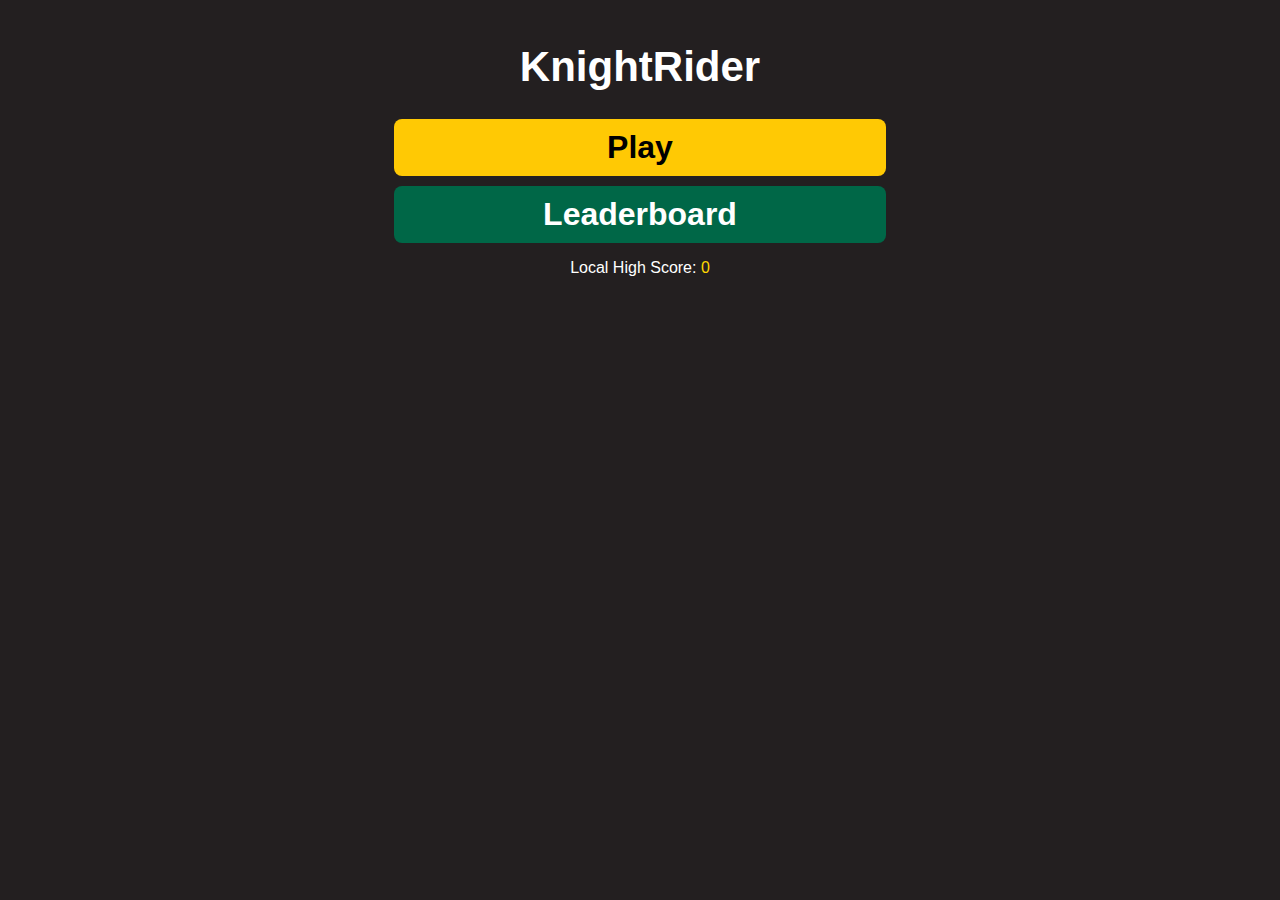
==== frontend/index.html @ b58b04bf "Frontend prelims" ====
<!DOCTYPE html>
<html>
<head>
    <meta charset="utf-8">
    <meta name="viewport" content="width=device-width, initial-scale=1, minimum-scale=1.0, user-scalable=0">
    <title>KnightRider</title>
    <link rel="stylesheet" type="text/css" href="index.css">
</head>
<body>
    <div id="home" class="page active">
        <h1>KnightRider</h1>

        <a class="btn gold" href="#">Play</a>
        <a class="btn" href="#">Leaderboard</a>
        <p>Local High Score: <span>0</span></p>
    </div>
    <div id="game" class="page">
        <h1>Stay on NotRocky</h1>
        <p id="inProgressCaption">We can't use Rocky because our NotLawyers said that was "trademark infringement" or something.</p>
        <div id="elapsed"></div>
    </div>
</body>
<script src="index.js" async></script>
</html>
---- frontend/index.css ----
html {
    background: #231F20;
    color: white;
    font-family: -apple-system, BlinkMacSystemFont, 'Segoe UI', Roboto, Oxygen, Ubuntu, Cantarell, 'Open Sans', 'Helvetica Neue', sans-serif;
}
body {
    margin: auto;
    max-width: 512px;
    text-align: center;
    padding: 15px;
}
h1 {
    font-size: 42px;
}
.gold.gold {
    background-color: #ffc904;
    color: black;
}
.btn {
    background-color: #006747;
    color: white;
    font-size: 32px;
    font-weight: bold;
    padding: 10px;
    border-radius: 8px;
    width: auto;
    text-decoration: none;
    display: block;
    transition: opacity 0.15s ease-in-out;
    margin: 10px;
}
.btn:active {
    opacity: 0.5;
}
.btn:hover {
    opacity: 0.75;
}
span {
    color: gold;
}
.page {
    display: none;
}
.page.active {
    display: block;
}
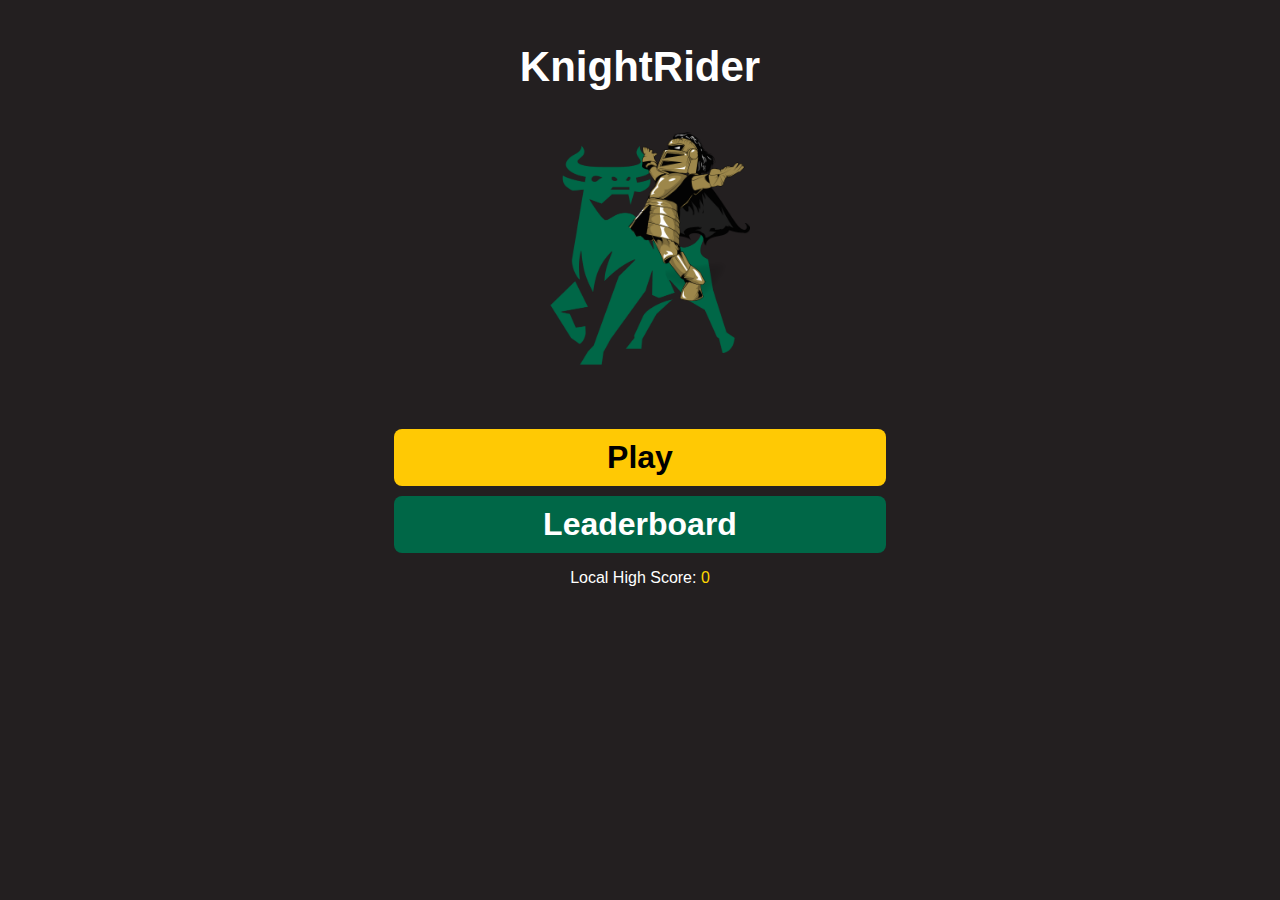
==== commit 3ff55770: "Bull riding UI" ====
--- a/frontend/index.html
+++ b/frontend/index.html
@@ -9,15 +9,27 @@
 <body>
     <div id="home" class="page active">
         <h1>KnightRider</h1>
-
-        <a class="btn gold" href="#">Play</a>
-        <a class="btn" href="#">Leaderboard</a>
+        <div class="space">
+            <img class="img bull" src="img/usf_bull.png">
+            <img class="img knight" src="img/knightro.png">
+        </div>
+        <a class="btn gold toPlay" href="#">Play</a>
+        <a class="btn toScore" href="#">Leaderboard</a>
         <p>Local High Score: <span>0</span></p>
     </div>
     <div id="game" class="page">
         <h1>Stay on NotRocky</h1>
-        <p id="inProgressCaption">We can't use Rocky because our NotLawyers said that was "trademark infringement" or something.</p>
+        <div class="space">
+            <img class="img bull" src="img/usf_bull.png">
+            <img class="img knight" src="img/knightro.png">
+        </div>
+        <p id="inProgressCaption">We can't say it's Rocky because our NotLawyers said that was "trademark infringement" or something.</p>
         <div id="elapsed"></div>
+    </div>
+    <div id="score" class="page">
+        <h1>High Scores</h1>
+        <!-- TODO: Replace with tables. -->
+        <p>none lol</p>
     </div>
 </body>
 <script src="index.js" async></script>
--- a/frontend/index.css
+++ b/frontend/index.css
@@ -43,4 +43,23 @@
 }
 .page.active {
     display: block;
+}
+.space {
+    height: 300px;
+}
+.img {
+    width: 150px;
+    display: block;
+    position: relative;
+    margin-left: auto;
+    margin-right: auto;
+    /* top: 150px; */
+    left: 0;
+}
+.img.bull {
+    transform: translateY(20px);
+    width: 200px;
+}
+.img.knight {
+    transform: translate(35px, -220px);
 }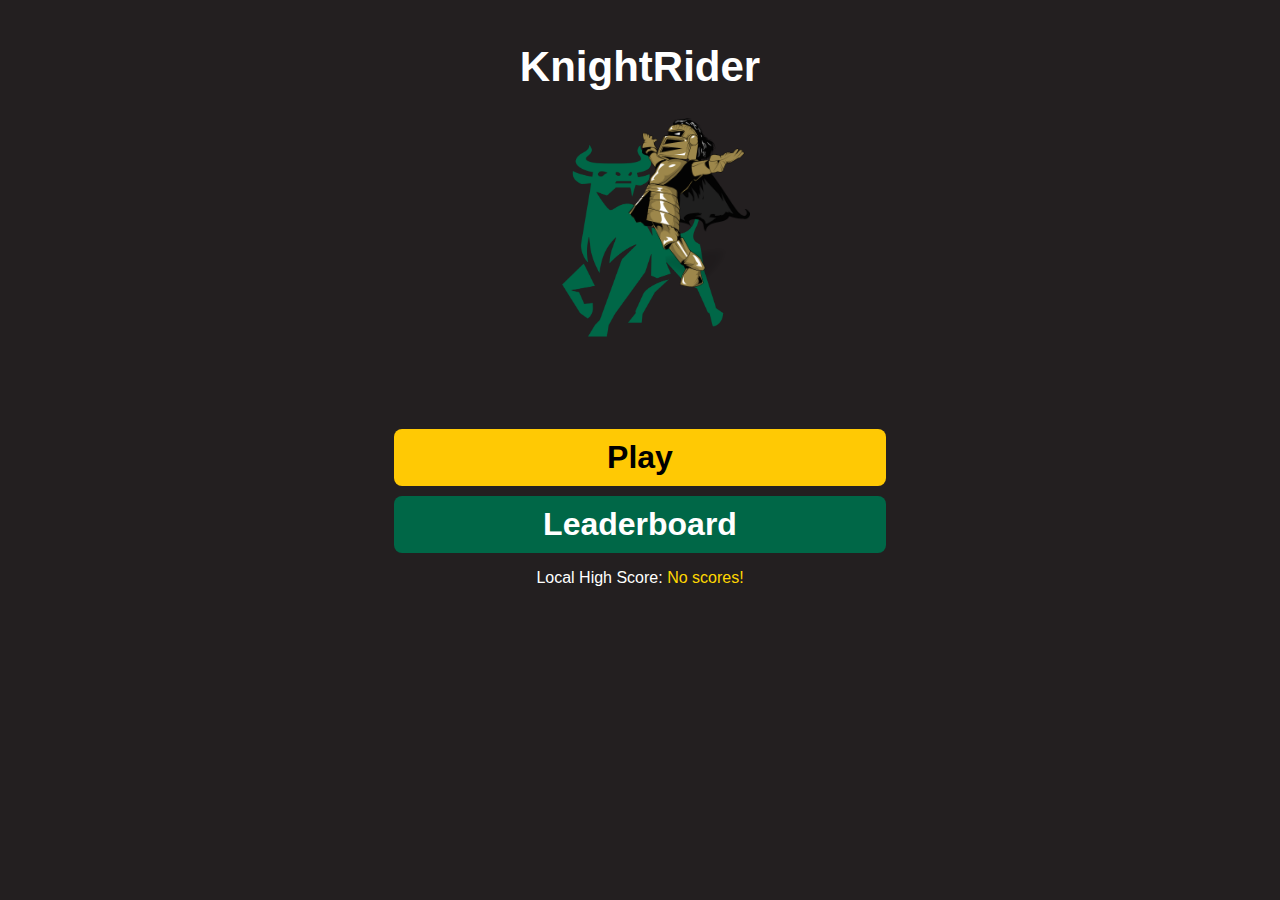
==== commit 94225565: "Game is mostly done." ====
--- a/frontend/index.html
+++ b/frontend/index.html
@@ -15,7 +15,7 @@
         </div>
         <a class="btn gold toPlay" href="#">Play</a>
         <a class="btn toScore" href="#">Leaderboard</a>
-        <p>Local High Score: <span>0</span></p>
+        <p>Local High Score: <span id="hiCount">0 Seconds</span></p>
     </div>
     <div id="game" class="page">
         <h1>Stay on NotRocky</h1>
@@ -23,14 +23,28 @@
             <img class="img bull" src="img/usf_bull.png">
             <img class="img knight" src="img/knightro.png">
         </div>
-        <p id="inProgressCaption">We can't say it's Rocky because our NotLawyers said that was "trademark infringement" or something.</p>
-        <div id="elapsed"></div>
+        <!-- <p id="inProgressCaption">We can't say it's Rocky because our NotLawyers said that was "trademark infringement" or something.</p> -->
+        <div id="elapsed">
+            <p>Time Elapsed</p>
+            <h1 id="counter">0 sec</h1>
+        </div>
     </div>
     <div id="score" class="page">
         <h1>High Scores</h1>
         <!-- TODO: Replace with tables. -->
         <p>none lol</p>
     </div>
+    <div id="fall" class="page">
+        <h1>You fell off!</h1>
+        <div id="elapsed">
+            <p>Time Elapsed</p>
+            <h1 id="counterFin">0 sec</h1>
+        </div>
+        <p id="ranking">Hey, at least you’re better than USF’s football team.</p>
+        <a class="btn gold toSubmit" href="#">Submit</a>
+        <a class="btn toPlay" href="#">Play Again</a>
+        <a class="btn toScore" href="#">Leaderboard</a>
+    </div>
 </body>
 <script src="index.js" async></script>
 </html>--- a/frontend/index.css
+++ b/frontend/index.css
@@ -58,8 +58,11 @@
 }
 .img.bull {
     transform: translateY(20px);
-    width: 200px;
+    width: 175px;
 }
 .img.knight {
-    transform: translate(35px, -220px);
+    transform: translate(35px, -205px);
+}
+#elapsed > h1 {
+    margin: 0;
 }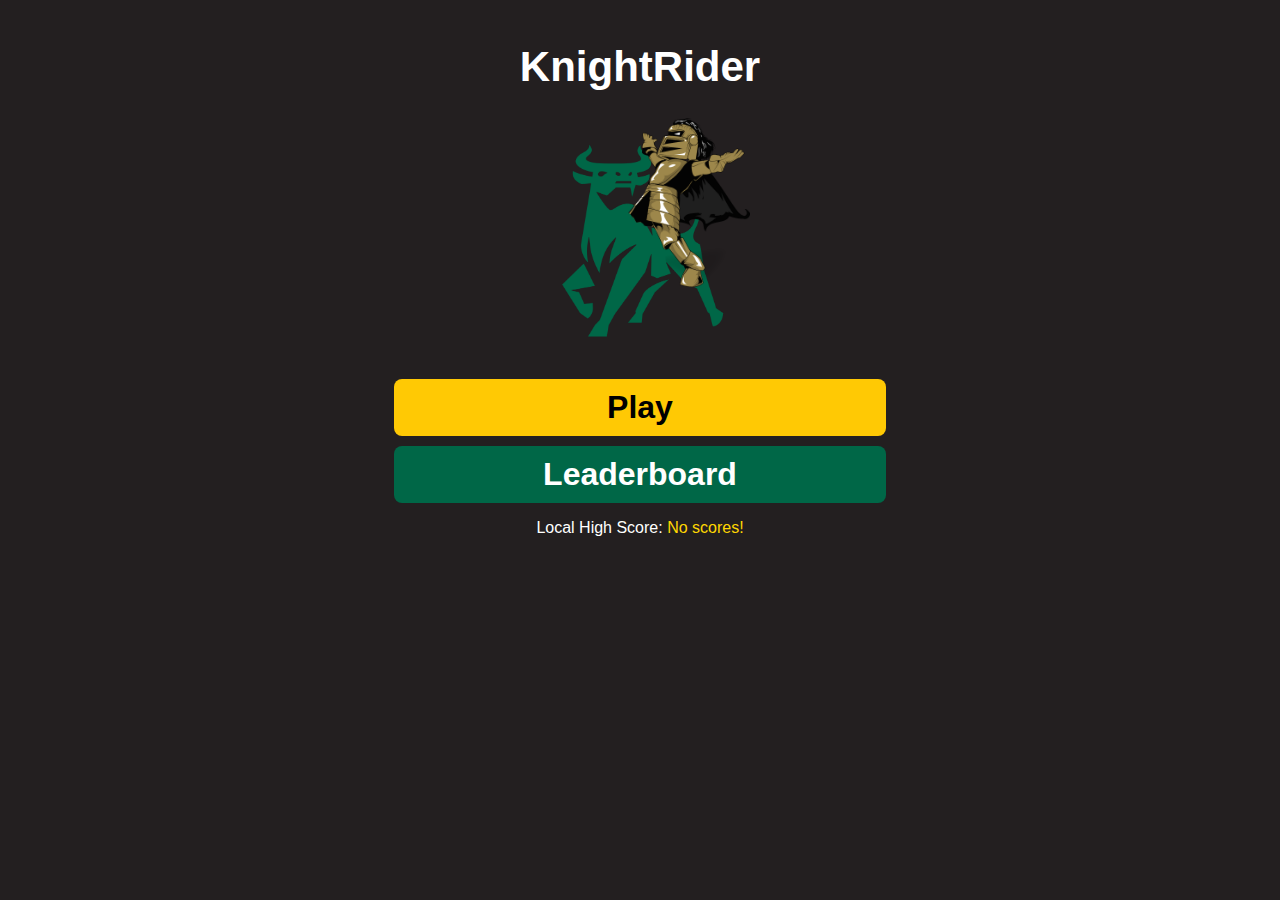
==== commit 2a86a4ae: "More general UI work." ====
--- a/frontend/index.html
+++ b/frontend/index.html
@@ -33,6 +33,7 @@
         <h1>High Scores</h1>
         <!-- TODO: Replace with tables. -->
         <p>none lol</p>
+        <a class="btn toHome" href="#">Home</a>
     </div>
     <div id="fall" class="page">
         <h1>You fell off!</h1>
@@ -41,9 +42,10 @@
             <h1 id="counterFin">0 sec</h1>
         </div>
         <p id="ranking">Hey, at least you’re better than USF’s football team.</p>
+        <input type="tel" placeholder="Phone Number..."  pattern="">
+        <input type="text" maxlength="255" placeholder="Nickname...">
         <a class="btn gold toSubmit" href="#">Submit</a>
         <a class="btn toPlay" href="#">Play Again</a>
-        <a class="btn toScore" href="#">Leaderboard</a>
     </div>
 </body>
 <script src="index.js" async></script>
--- a/frontend/index.css
+++ b/frontend/index.css
@@ -29,11 +29,11 @@
     transition: opacity 0.15s ease-in-out;
     margin: 10px;
 }
-.btn:active {
-    opacity: 0.5;
+.btn:hover, input:hover {
+    opacity: 0.8;
 }
-.btn:hover {
-    opacity: 0.75;
+.btn:active, input:focus {
+    opacity: 0.7;
 }
 span {
     color: gold;
@@ -45,7 +45,7 @@
     display: block;
 }
 .space {
-    height: 300px;
+    height: 250px;
 }
 .img {
     width: 150px;
@@ -65,4 +65,16 @@
 }
 #elapsed > h1 {
     margin: 0;
+}
+input {
+    border-radius: 8px;
+    background: white;
+    color: black;
+    font-size: 24px;
+    padding: 10px;
+    margin: 10px;
+    width: calc(100% - 40px);
+    display: block;
+    border: none;
+    transition: opacity 0.15s ease-in-out;
 }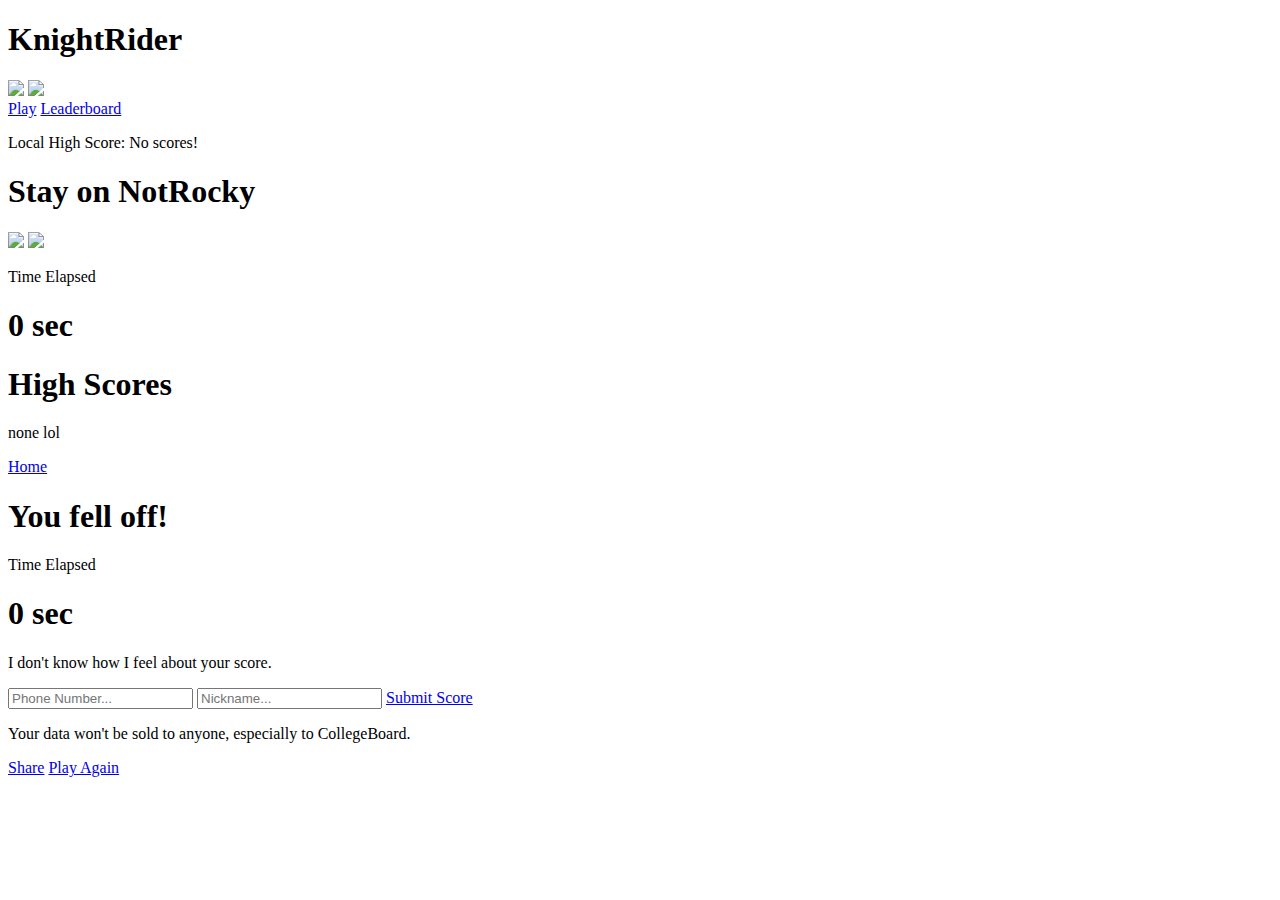
==== commit e6183188: "Social stuffs" ====
--- a/frontend/index.html
+++ b/frontend/index.html
@@ -1,17 +1,28 @@
 <!DOCTYPE html>
 <html>
-<head>
+<head lang="en-US">
+    <link rel="stylesheet" type="text/css" href="/index.css">
     <meta charset="utf-8">
     <meta name="viewport" content="width=device-width, initial-scale=1, minimum-scale=1.0, user-scalable=0">
+    <meta rel="manifest" href="/manifest.json">
+    <meta name="apple-mobile-web-app-capable" content="yes">
+    <link rel="shortcut icon" href="/img/ico/favicon.png">
+    <link rel="apple-touch-icon-precomposed" href="/img/ico/ico@2x.png">
+    <meta name="description" content="Play the War on I-4. Before the lawyers get us.">
+    <meta name="twitter:card" content="summary_large_image">
+    <meta name="twitter:title" content="KnightRider">
+    <meta name="twitter:description" content="Play the War on I-4. Before the lawyers get us.">
+    <meta name="twitter:image" content="/img/ico/card.png">
+    <meta property="og:image" content="/img/ico/card.png">
+    <meta property="og:title" content="KnightRider">
     <title>KnightRider</title>
-    <link rel="stylesheet" type="text/css" href="index.css">
 </head>
 <body>
     <div id="home" class="page active">
         <h1>KnightRider</h1>
         <div class="space">
-            <img class="img bull" src="img/usf_bull.png">
-            <img class="img knight" src="img/knightro.png">
+            <img class="img bull" src="/img/usf_bull.png">
+            <img class="img knight" src="/img/knightro.png">
         </div>
         <a class="btn gold toPlay" href="#">Play</a>
         <a class="btn toScore" href="#">Leaderboard</a>
@@ -20,8 +31,8 @@
     <div id="game" class="page">
         <h1>Stay on NotRocky</h1>
         <div class="space">
-            <img class="img bull" src="img/usf_bull.png">
-            <img class="img knight" src="img/knightro.png">
+            <img class="img bull" src="/img/usf_bull.png">
+            <img class="img knight" src="/img/knightro.png">
         </div>
         <!-- <p id="inProgressCaption">We can't say it's Rocky because our NotLawyers said that was "trademark infringement" or something.</p> -->
         <div id="elapsed">
@@ -41,10 +52,14 @@
             <p>Time Elapsed</p>
             <h1 id="counterFin">0 sec</h1>
         </div>
-        <p id="ranking">Hey, at least you’re better than USF’s football team.</p>
-        <input type="tel" placeholder="Phone Number..."  pattern="">
-        <input type="text" maxlength="255" placeholder="Nickname...">
-        <a class="btn gold toSubmit" href="#">Submit</a>
+        <p id="ranking">I don't know how I feel about your score.</p>
+        <div id="signUp">
+            <input type="tel" placeholder="Phone Number..."  pattern="">
+            <input type="text" maxlength="255" placeholder="Nickname...">
+            <a class="btn gold toSubmit" href="#">Submit Score</a>
+            <p class="discl">Your data won't be sold to anyone, especially to CollegeBoard.</p>
+        </div>
+        <a class="btn gold toSocial" href="#">Share</a>
         <a class="btn toPlay" href="#">Play Again</a>
     </div>
 </body>
